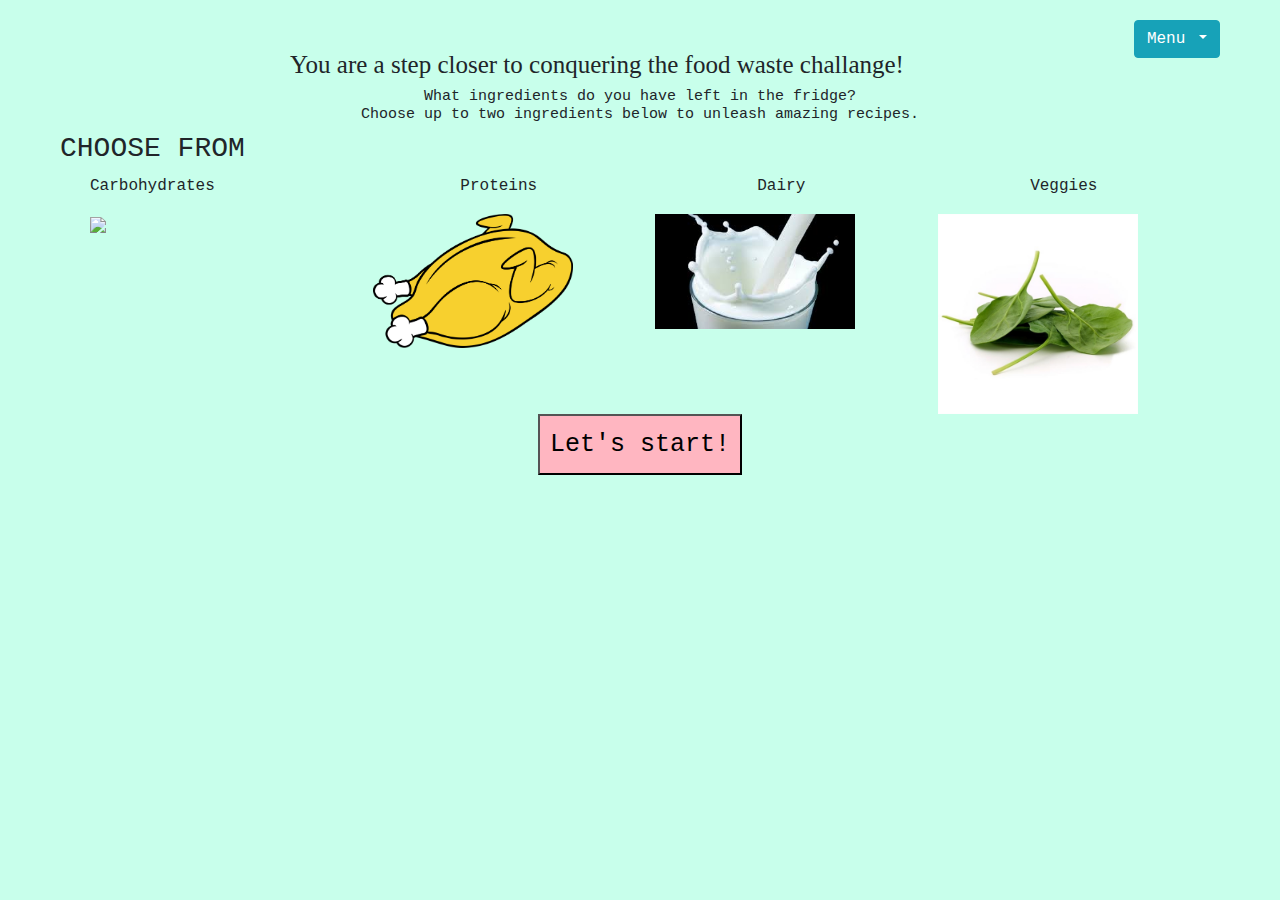
==== index.html @ 8fee42e9 "Merge branch 'master' of https://github.com/AfridaC/CG-Website" ====
<!DOCTYPE html>
<html lang="en" dir="ltr">
  <head>
    <meta charset="utf-8">
    <title>Waste Warrior</title>
    <!-- Bootstrap css Link -->
    <link rel="stylesheet" href="https://stackpath.bootstrapcdn.com/bootstrap/4.3.1/css/bootstrap.min.css" integrity="sha384-ggOyR0iXCbMQv3Xipma34MD+dH/1fQ784/j6cY/iJTQUOhcWr7x9JvoRxT2MZw1T" crossorigin="anonymous">
    <!-- Bootstrap linkS for JS, Popper.js, and jQuery -->
    <script src="https://code.jquery.com/jquery-3.3.1.slim.min.js" integrity="sha384-q8i/X+965DzO0rT7abK41JStQIAqVgRVzpbzo5smXKp4YfRvH+8abtTE1Pi6jizo" crossorigin="anonymous"></script>
    <script src="https://cdnjs.cloudflare.com/ajax/libs/popper.js/1.14.7/umd/popper.min.js" integrity="sha384-UO2eT0CpHqdSJQ6hJty5KVphtPhzWj9WO1clHTMGa3JDZwrnQq4sF86dIHNDz0W1" crossorigin="anonymous"></script>
    <script src="https://stackpath.bootstrapcdn.com/bootstrap/4.3.1/js/bootstrap.min.js" integrity="sha384-JjSmVgyd0p3pXB1rRibZUAYoIIy6OrQ6VrjIEaFf/nJGzIxFDsf4x0xIM+B07jRM" crossorigin="anonymous"></script>


    <link rel="stylesheet" type="text/css" href="css/styles.css"> <!--Including CSS-->

  </head>

<header>
<!--navigation bar-->
      <nav>
        <div class="btn-group btn_stlye">
          <button
            type="button"
            class="btn btn-info dropdown-toggle"
            data-toggle="dropdown"
            aria-haspopup="true"
            aria-expanded="false">
            Menu
          </button>
          <div class="dropdown-menu">
            <a class="dropdown-item" href="index.html">Home</a>
            <a class="dropdown-item" href="about.html">About</a>
            <a class="dropdown-item" href="allrecipes.html">All recipes</a>
            <a class="dropdown-item" href="learn.html">Learn</a>
            <a class="dropdown-item" href="contact.html">Contact</a>
            <div class="dropdown-divider"></div>
          </div>
        </nav>
      </div>
<!-- End Navigation bar -->
</header>

<body>
  <script src="js/script.js"></script>
  <div>
      <h2 class="title2">   You are a step closer to conquering the food waste challange!</h2>
      <h3 class="title3">   What ingredients do you have left in the fridge? <br />
            Choose up to two ingredients below to unleash amazing recipes.
      </h3>
  </div>
<!-- INGRIDIENTS -->

<h3>CHOOSE FROM</h3>

<div class="row">
  <div class="col-12 col-md-3">
      <p class="text-left">Carbohydrates</p></div>
<div class="col-12 col-md-3">
  <p class="text-center">Proteins</p></div>
<div class="col-12 col-md-3">
  <p class="text-center">Dairy</p></div>
<div class="col-12 col-md-3">
  <p class="text-center">Veggies</p></div>
</div>


<!-- INGRIDIENTS PICTURES -->
    <div class="row">
        <div class="col-12 col-md-3 pasta">
            <a href="pastarecipe.html"><img src="images/pasta.png" width="200"></a>
        </div>
        <div class="col-12 col-md-3">
          <a href="cknrecipe.html">  <img src="images/chicken.png" width="200"></a>
        </div>
        <div class="col-12 col-md-3">
          <a href="milkrecipe.html"><img src="images/milk.png" width="200"></a>
        </div>
        <div class="col-12 col-md-3">
          <a href="spinachrecipe.html"><img src="images/spinach.png" width="200"></a>
        </div>
    </div>

   <div class="btn_container">
        <button
        type="button"
        class="start_btn">Let's start!</button>
   </div>
</body>
</html>
---- css/styles.css ----
header{
  background-color: rgb(200,255,235);
  padding-bottom: 30px;
}


.nav_logo{
  float: left;
  padding-bottom: 20px;
  display: flex;
  justify-content: flex-start;
}

.list_nav_bar
{
  list-style-type: none;
  padding-left: 50%;
  display: flex;
  justify-content: flex-end;
  justify-content: space-between;
  flex-wrap: wrap;
}

.btn_stlye{
float: right;
}

/*about page css styles */
h1{
    background-color: hsla(120, 120%, 50%, 0.3);
    font-family: courier;
    color: black;
    text-align: center;
    font-size: 4em;

}


body{
  background-color: rgb(200,255,235);
  font-family: Courier;
  padding: 20px 60px;
}

/* Titles */
h1.title{
  font-size: 35px;
  text-align: center;
  font-family:sans-serif;
  font-style: italic;
  color: purple;
}

h2.title2{
  font-size: 25px;
  text-align: center;
  font-family: Georgia; 
}

h3.title3{
  font-size: 15px;
  text-align: center;
}

/*Ingridients Titles*/
div.ing_titles {
  margin-right: 15px;
  margin-left: 10px;
  display: flex;
  justify-content: center;

}

/* All recipe styles  */
.allrcp_style{
      padding: 30px;
      margin: 30px;
      background-color: transparent;
      border: 10px solid  white;
      opacity: 0.6;
      filter: alpha(opacity=60); /* For IE8 and earlier */
      font-family: Courier;
      text-align: center;
      color: black;
      font-size: 50px;
      box-sizing: border-box;
      display: flex;
      justify-content: center;


}

/* Ingredients images */
div.row{
  margin-right: 15px;
  margin-left: 15px;
  display: flex;
  justify-content: center;
}


/* Let's start Button */
.btn_container{
  margin-right: 15px;
  margin-left: 15px;
  display: flex;
  justify-content: center;

}
.start_btn{
    padding: 1px;
    font-size: 25px;
    padding: 10px;
    background-color: lightpink;
}
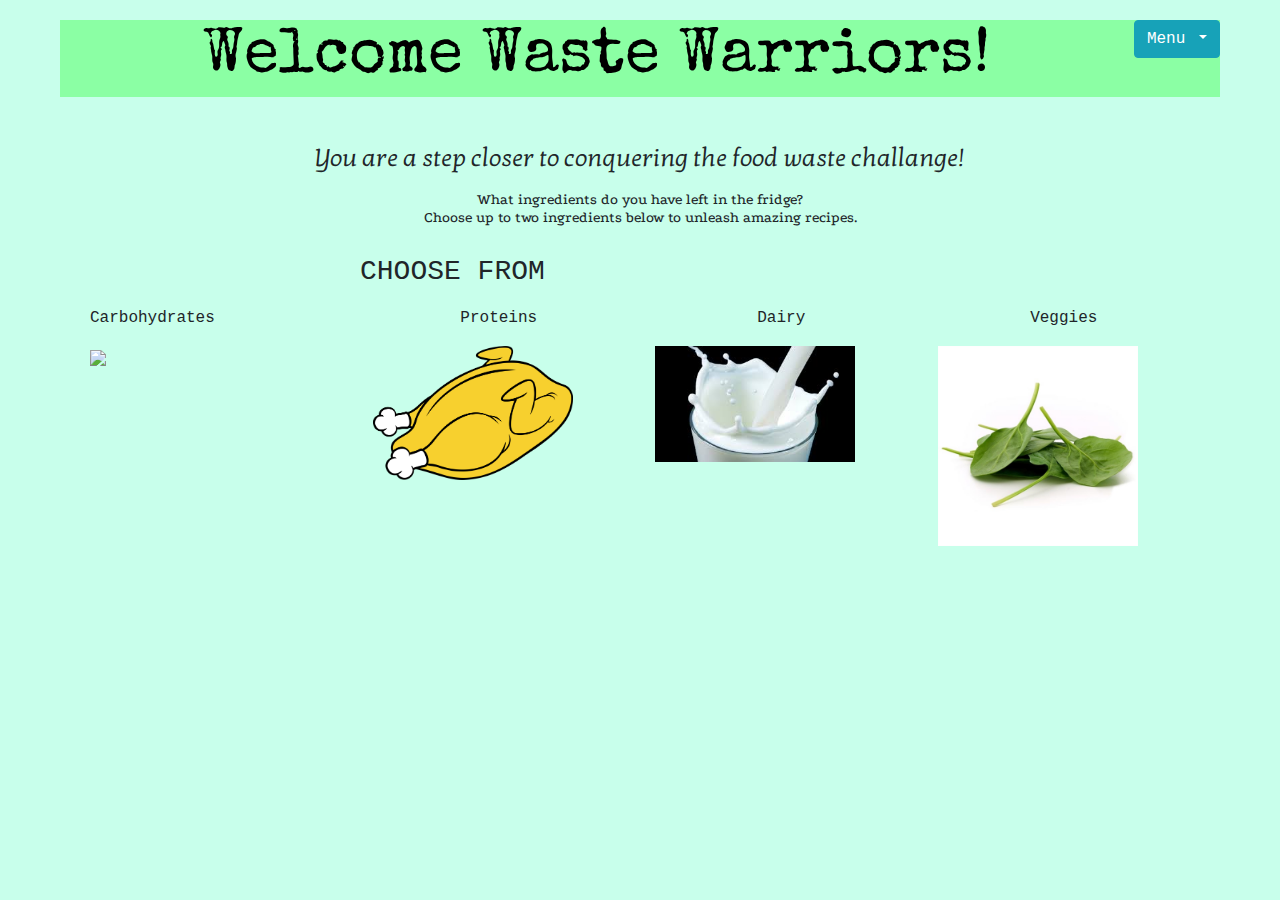
==== commit b1b6afbd: "Header for index.html" ====
--- a/index.html
+++ b/index.html
@@ -38,6 +38,7 @@
         </nav>
       </div>
 <!-- End Navigation bar -->
+<h1><p class="text-center">Welcome Waste Warriors!</p></h1>
 </header>
 
 <body>
@@ -80,10 +81,5 @@
         </div>
     </div>
 
-   <div class="btn_container">
-        <button
-        type="button"
-        class="start_btn">Let's start!</button>
-   </div>
 </body>
 </html>
--- a/css/styles.css
+++ b/css/styles.css
@@ -1,3 +1,7 @@
+
+@import url('https://fonts.googleapis.com/css?family=Kotta+One|Podkova|Special+Elite');
+
+
 header{
   background-color: rgb(200,255,235);
   padding-bottom: 30px;
@@ -28,13 +32,18 @@
 /*about page css styles */
 h1{
     background-color: hsla(120, 120%, 50%, 0.3);
-    font-family: courier;
+    font-family: 'Special Elite';
     color: black;
     text-align: center;
     font-size: 4em;
+}
+
+h3{
+  font-family: 'Kotta One'
+  text-align: center;
+  padding: 10px 300px;
 
 }
-
 
 body{
   background-color: rgb(200,255,235);
@@ -46,7 +55,7 @@
 h1.title{
   font-size: 35px;
   text-align: center;
-  font-family:sans-serif;
+  font-family: 'Kotta One';
   font-style: italic;
   color: purple;
 }
@@ -54,12 +63,13 @@
 h2.title2{
   font-size: 25px;
   text-align: center;
-  font-family: Georgia; 
+  font-family: 'Kotta One';
 }
 
 h3.title3{
   font-size: 15px;
   text-align: center;
+  font-family: 'Podkova'
 }
 
 /*Ingridients Titles*/
@@ -86,8 +96,6 @@
       box-sizing: border-box;
       display: flex;
       justify-content: center;
-
-
 }
 
 /* Ingredients images */
@@ -99,17 +107,20 @@
 }
 
 
-/* Let's start Button */
-.btn_container{
-  margin-right: 15px;
-  margin-left: 15px;
+/*   Learn HTML styles */
+.ing_img{
   display: flex;
   justify-content: center;
+  align-items: center;
+}
+.break{
+  padding: 20px;
+}
 
+.learn_txt{
+  text-align: center;
+  margin: auto;
+  width: 50%;
+  border: 3px solid green;
+  padding: 10px;
 }
-.start_btn{
-    padding: 1px;
-    font-size: 25px;
-    padding: 10px;
-    background-color: lightpink;
-}
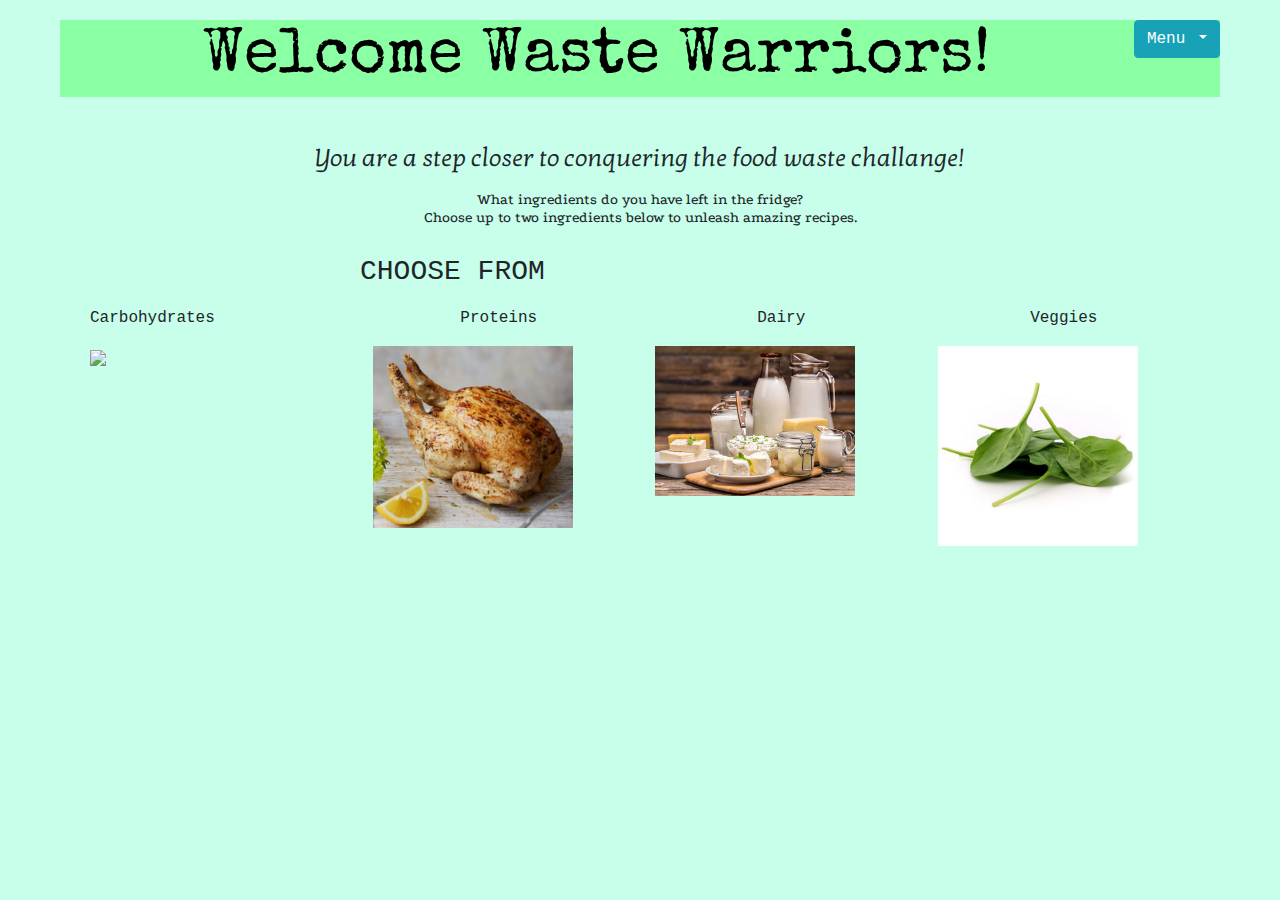
==== commit b402f92e: "changed pics" ====
--- a/index.html
+++ b/index.html
@@ -71,10 +71,10 @@
             <a href="pastarecipe.html"><img src="images/pasta.png" width="200"></a>
         </div>
         <div class="col-12 col-md-3">
-          <a href="cknrecipe.html">  <img src="images/chicken.png" width="200"></a>
+          <a href="cknrecipe.html">  <img src="images/chickenn.png.jpg" width="200"></a>
         </div>
         <div class="col-12 col-md-3">
-          <a href="milkrecipe.html"><img src="images/milk.png" width="200"></a>
+          <a href="milkrecipe.html"><img src="images/dairy-products.jpg" width="200"></a>
         </div>
         <div class="col-12 col-md-3">
           <a href="spinachrecipe.html"><img src="images/spinach.png" width="200"></a>
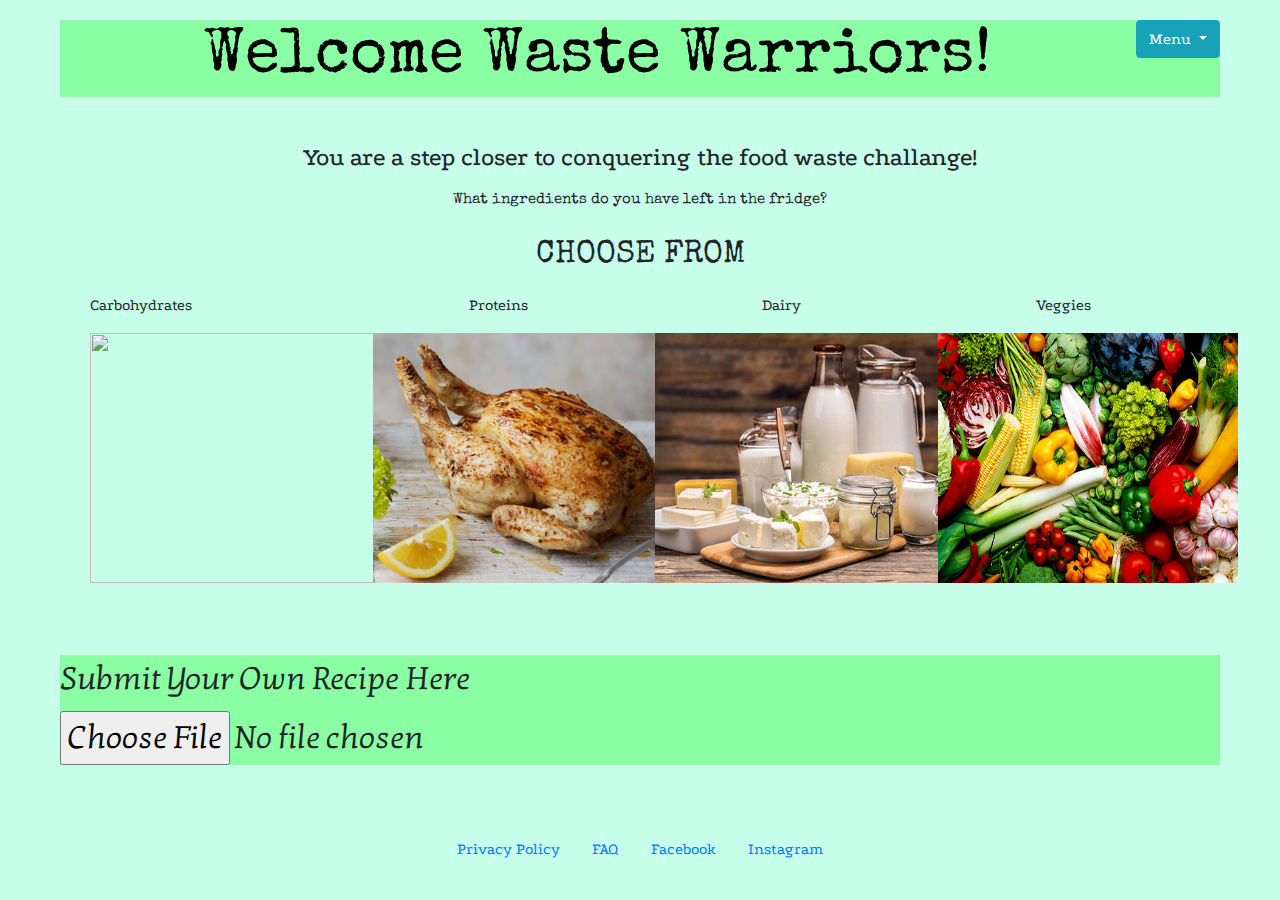
==== commit df58c38b: "Update index.html" ====
--- a/index.html
+++ b/index.html
@@ -46,7 +46,6 @@
   <div>
       <h2 class="title2">   You are a step closer to conquering the food waste challange!</h2>
       <h3 class="title3">   What ingredients do you have left in the fridge? <br />
-            Choose up to two ingredients below to unleash amazing recipes.
       </h3>
   </div>
 <!-- INGRIDIENTS -->
@@ -68,18 +67,48 @@
 <!-- INGRIDIENTS PICTURES -->
     <div class="row">
         <div class="col-12 col-md-3 pasta">
-            <a href="pastarecipe.html"><img src="images/pasta.png" width="200"></a>
+            <a href="pastarecipe.html"><img src="images/carbs.jpg" width="300" height= "250"></a>
         </div>
         <div class="col-12 col-md-3">
-          <a href="cknrecipe.html">  <img src="images/chickenn.png.jpg" width="200"></a>
+          <a href="cknrecipe.html">  <img src="images/chickenn.png.jpg" width="300" height="250"></a>
         </div>
         <div class="col-12 col-md-3">
-          <a href="milkrecipe.html"><img src="images/dairy-products.jpg" width="200"></a>
+          <a href="milkrecipe.html"><img src="images/dairy-products.jpg" width="300" height="250"></a>
         </div>
         <div class="col-12 col-md-3">
-          <a href="spinachrecipe.html"><img src="images/spinach.png" width="200"></a>
+          <a href="spinachrecipe.html"><img src="images/veggies.jpg" width="300" height="250"></a>
         </div>
     </div>
 
+    <br>
+    <br>
+    <br>
+
+<form>
+  <div class="form-group">
+    <label for="exampleFormControlFile1">Submit Your Own Recipe Here</label>
+    <input type="file" class="form-control-file" id="exampleFormControlFile1">
+  </div>
+</form>
+
+  <br>
+  <br>
+
+<div>
+  <ul class="nav justify-content-center">
+      <li class="nav-item">
+        <a class="nav-link active" href="null">Privacy Policy</a>
+      </li>
+    <li class="nav-item">
+      <a class="nav-link" href="null">FAQ</a>
+    </li>
+    <li class="nav-item">
+      <a class="nav-link" href="null">Facebook</a>
+    </li>
+    <li class="nav-item">
+      <a class="nav-link" href="null">Instagram</a>
+    </li>
+  </ul>
+</div>
 </body>
 </html>
--- a/css/styles.css
+++ b/css/styles.css
@@ -38,38 +38,40 @@
     font-size: 4em;
 }
 
-h3{
-  font-family: 'Kotta One'
+h3 {
+  font-family: 'Special Elite';
   text-align: center;
   padding: 10px 300px;
+  font-size: 2em;
 
 }
 
+
 body{
   background-color: rgb(200,255,235);
-  font-family: Courier;
+  font-family: 'Podkova';
   padding: 20px 60px;
 }
 
 /* Titles */
-h1.title{
+h1.title1 {
   font-size: 35px;
   text-align: center;
-  font-family: 'Kotta One';
-  font-style: italic;
-  color: purple;
+  font-family: 'kotta-one';
 }
 
 h2.title2{
   font-size: 25px;
   text-align: center;
-  font-family: 'Kotta One';
 }
 
 h3.title3{
+  font-family: 'Special Elite';
   font-size: 15px;
   text-align: center;
-  font-family: 'Podkova'
+}
+
+
 }
 
 /*Ingridients Titles*/
@@ -80,6 +82,9 @@
   justify-content: center;
 
 }
+
+
+
 
 /* All recipe styles  */
 .allrcp_style{
@@ -124,3 +129,15 @@
   border: 3px solid green;
   padding: 10px;
 }
+
+div.form-group {
+  font-family: 'Kotta One';
+  font-size: 2em;
+  background: hsla(120, 120%, 50%, 0.3);
+}
+
+div.contact-form {
+  background: hsla(120, 120%, 50%, 0.3);
+  font-size: 3em;
+  font-family: 'Kotta-One';
+}
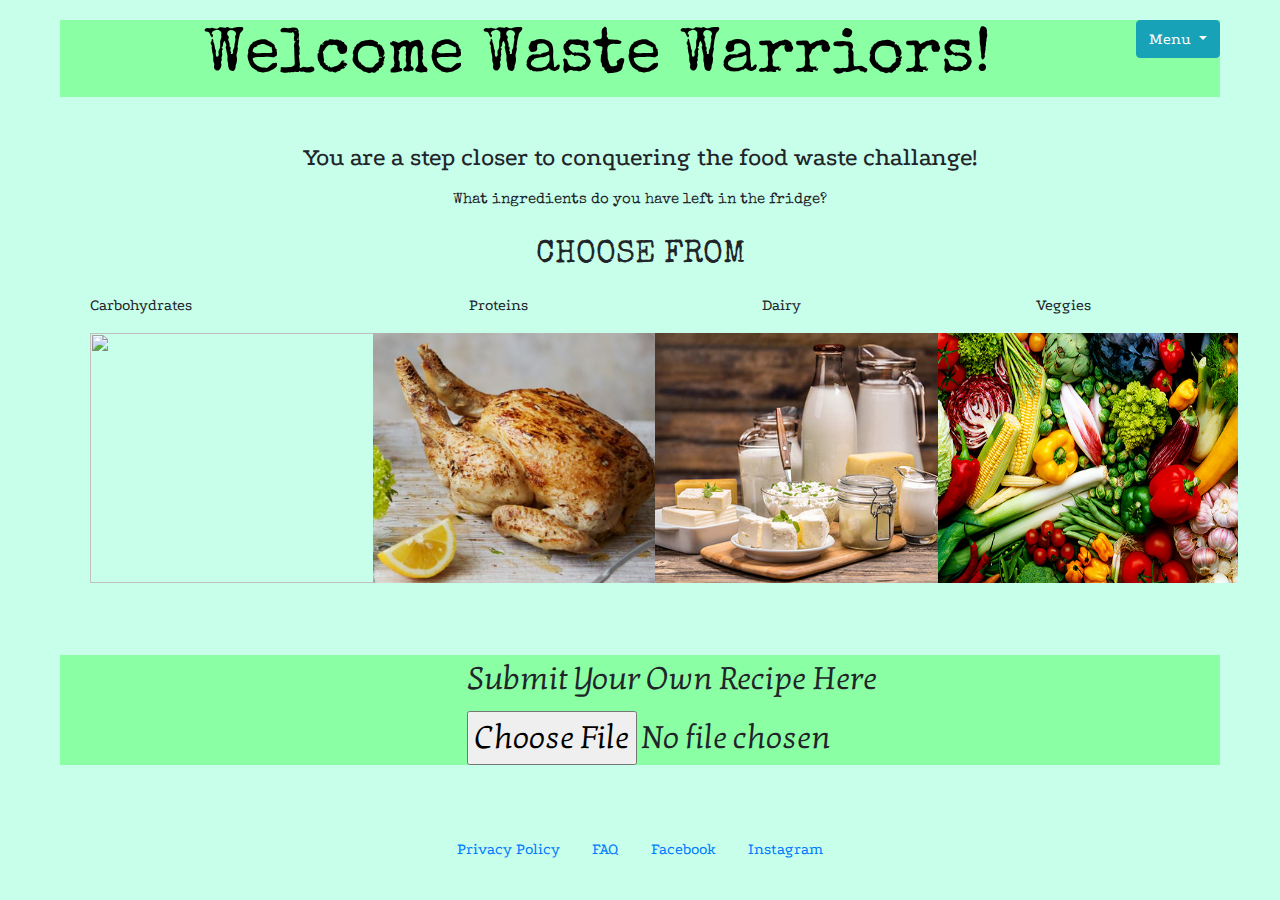
==== commit 3d9475cc: "Merge pull request #6 from AfridaC/branchfooter" ====
--- a/index.html
+++ b/index.html
@@ -50,18 +50,18 @@
   </div>
 <!-- INGRIDIENTS -->
 
-<h3>CHOOSE FROM</h3>
+  <h3>CHOOSE FROM</h3>
 
-<div class="row">
+  <div class="row">
+    <div class="col-12 col-md-3">
+        <p class="text-left">Carbohydrates</p></div>
   <div class="col-12 col-md-3">
-      <p class="text-left">Carbohydrates</p></div>
-<div class="col-12 col-md-3">
-  <p class="text-center">Proteins</p></div>
-<div class="col-12 col-md-3">
-  <p class="text-center">Dairy</p></div>
-<div class="col-12 col-md-3">
-  <p class="text-center">Veggies</p></div>
-</div>
+    <p class="text-center">Proteins</p></div>
+  <div class="col-12 col-md-3">
+    <p class="text-center">Dairy</p></div>
+  <div class="col-12 col-md-3">
+    <p class="text-center">Veggies</p></div>
+  </div>
 
 
 <!-- INGRIDIENTS PICTURES -->
@@ -79,36 +79,40 @@
           <a href="spinachrecipe.html"><img src="images/veggies.jpg" width="300" height="250"></a>
         </div>
     </div>
-
     <br>
     <br>
     <br>
-
-<form>
-  <div class="form-group">
-    <label for="exampleFormControlFile1">Submit Your Own Recipe Here</label>
-    <input type="file" class="form-control-file" id="exampleFormControlFile1">
-  </div>
-</form>
-
-  <br>
-  <br>
-
-<div>
-  <ul class="nav justify-content-center">
-      <li class="nav-item">
-        <a class="nav-link active" href="null">Privacy Policy</a>
-      </li>
-    <li class="nav-item">
-      <a class="nav-link" href="null">FAQ</a>
-    </li>
-    <li class="nav-item">
-      <a class="nav-link" href="null">Facebook</a>
-    </li>
-    <li class="nav-item">
-      <a class="nav-link" href="null">Instagram</a>
-    </li>
-  </ul>
-</div>
+    <form>
+      <div class="form-group">
+        <div class="row">
+            <div class="col-12 col-md-3">
+            </div>
+            <div class="col-12 col-md-7">
+              <label for="exampleFormControlFile1">Submit Your Own Recipe Here</label>
+              <input type="file" class="form-control-file" id="exampleFormControlFile1">
+            </div>
+        <div class="col-12 col-md-3">
+        </div>
+      </div>
+    </div>
+    </form>
+    <br>
+    <br>
+    <div>
+      <ul class="nav justify-content-center">
+          <li class="nav-item">
+            <a class="nav-link active" href="https://www.google.com/">Privacy Policy</a>
+          </li>
+        <li class="nav-item">
+          <a class="nav-link" href="https://www.google.com/">FAQ</a>
+        </li>
+        <li class="nav-item">
+          <a class="nav-link" href="https://www.google.com/">Facebook</a>
+        </li>
+        <li class="nav-item">
+          <a class="nav-link" href="https://www.google.com/">Instagram</a>
+        </li>
+      </ul>
+    </div>
 </body>
 </html>
--- a/css/styles.css
+++ b/css/styles.css
@@ -38,12 +38,18 @@
     font-size: 4em;
 }
 
+
 h3 {
   font-family: 'Special Elite';
   text-align: center;
   padding: 10px 300px;
   font-size: 2em;
 
+}
+
+h4 {
+  font-size: 2em;
+  font-family: 'Kotta one'
 }
 
 
@@ -72,7 +78,6 @@
 }
 
 
-}
 
 /*Ingridients Titles*/
 div.ing_titles {
@@ -141,3 +146,7 @@
   font-size: 3em;
   font-family: 'Kotta-One';
 }
+
+p.lead {
+  font-family: serif;
+}
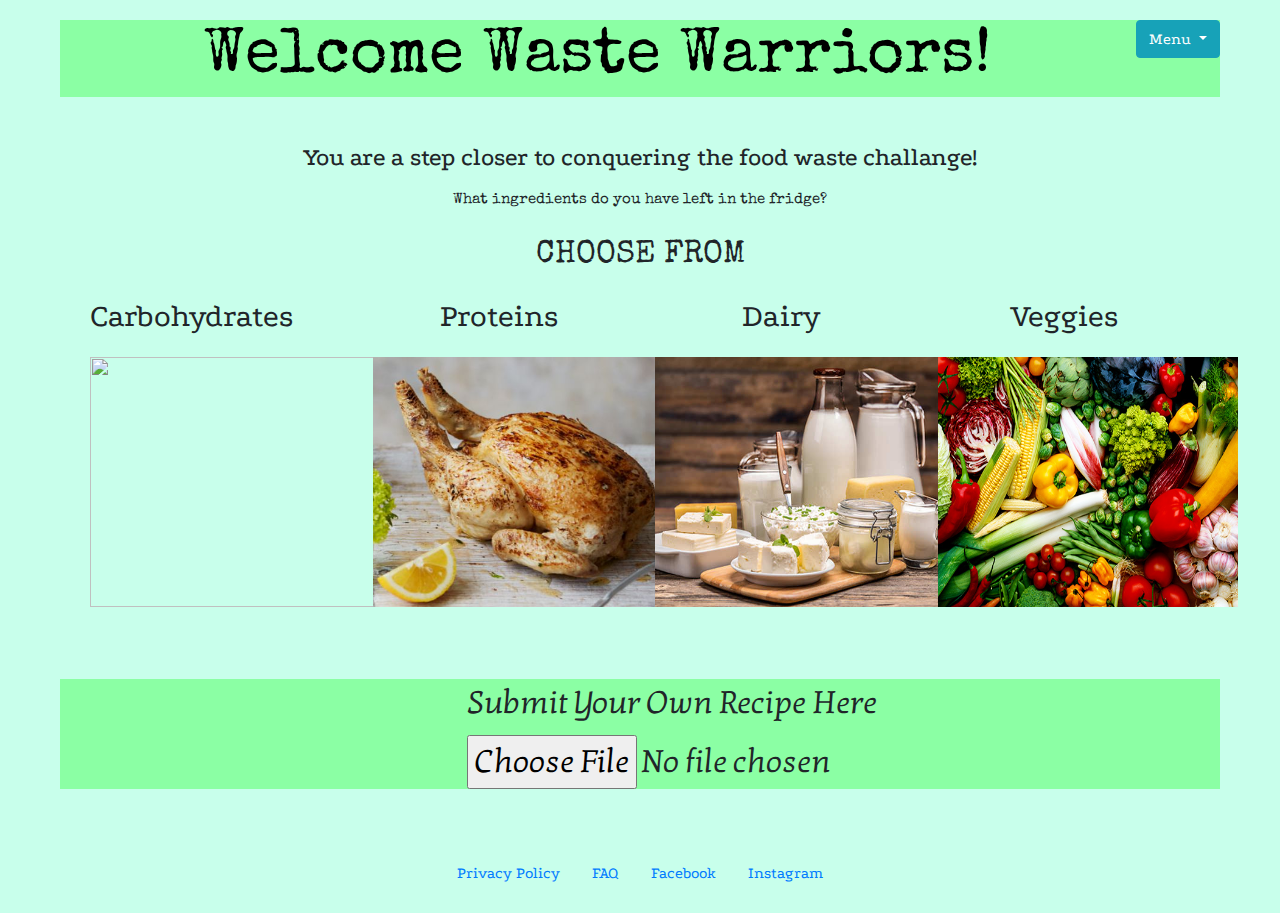
==== commit 51dc2d93: "changes of ingridient size" ====
--- a/index.html
+++ b/index.html
@@ -53,13 +53,13 @@
   <h3>CHOOSE FROM</h3>
 
   <div class="row">
-    <div class="col-12 col-md-3">
+    <div class="col-12 col-md-3 ing">
         <p class="text-left">Carbohydrates</p></div>
-  <div class="col-12 col-md-3">
+  <div class="col-12 col-md-3 ing">
     <p class="text-center">Proteins</p></div>
-  <div class="col-12 col-md-3">
+  <div class="col-12 col-md-3 ing">
     <p class="text-center">Dairy</p></div>
-  <div class="col-12 col-md-3">
+  <div class="col-12 col-md-3 ing">
     <p class="text-center">Veggies</p></div>
   </div>
 
--- a/css/styles.css
+++ b/css/styles.css
@@ -150,3 +150,8 @@
 p.lead {
   font-family: serif;
 }
+
+div.ing {
+  font-size: 2em;
+  text-align: center;
+}
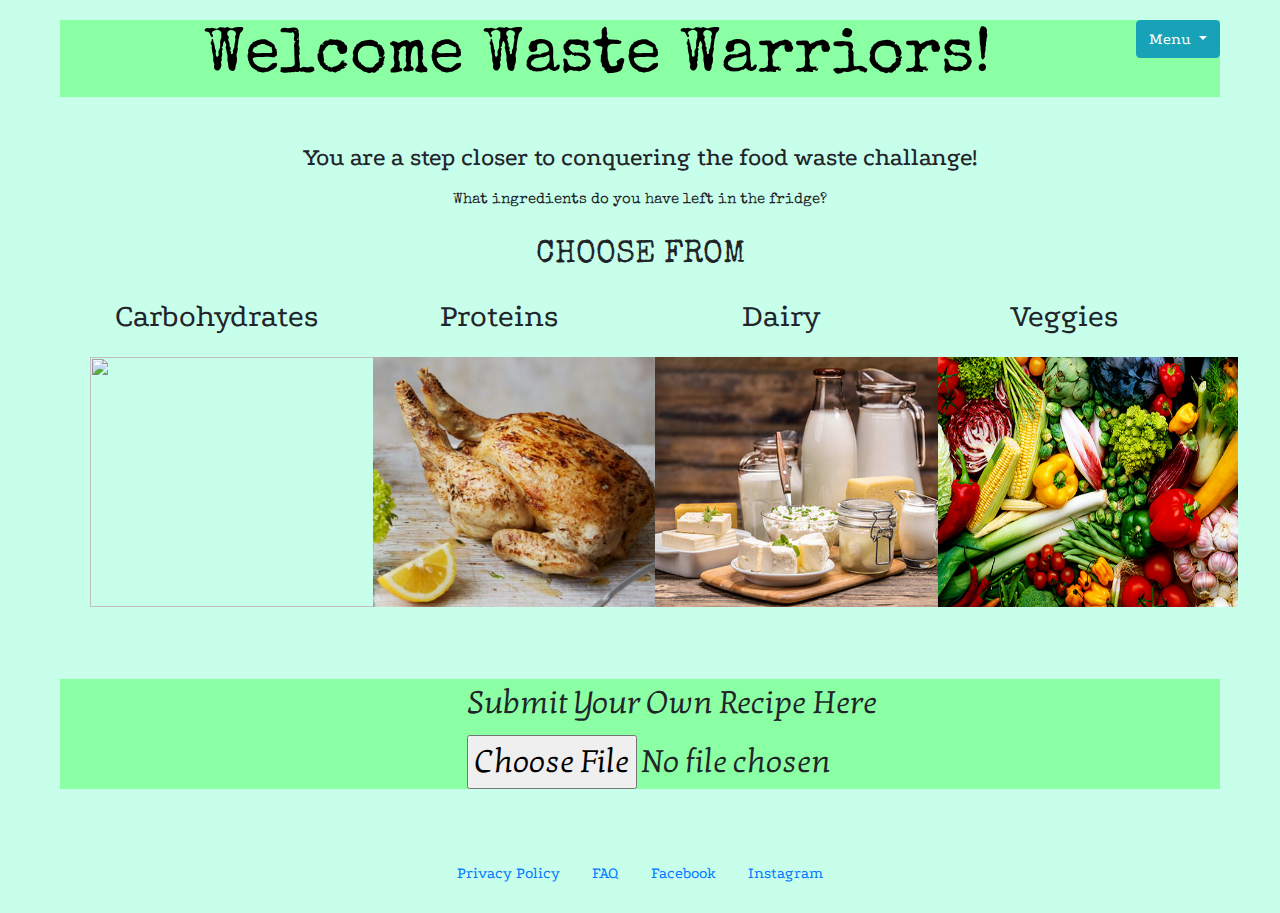
==== commit a1d8494a: "Update index.html" ====
--- a/index.html
+++ b/index.html
@@ -54,7 +54,7 @@
 
   <div class="row">
     <div class="col-12 col-md-3 ing">
-        <p class="text-left">Carbohydrates</p></div>
+        <p class="text-center">Carbohydrates</p></div>
   <div class="col-12 col-md-3 ing">
     <p class="text-center">Proteins</p></div>
   <div class="col-12 col-md-3 ing">
